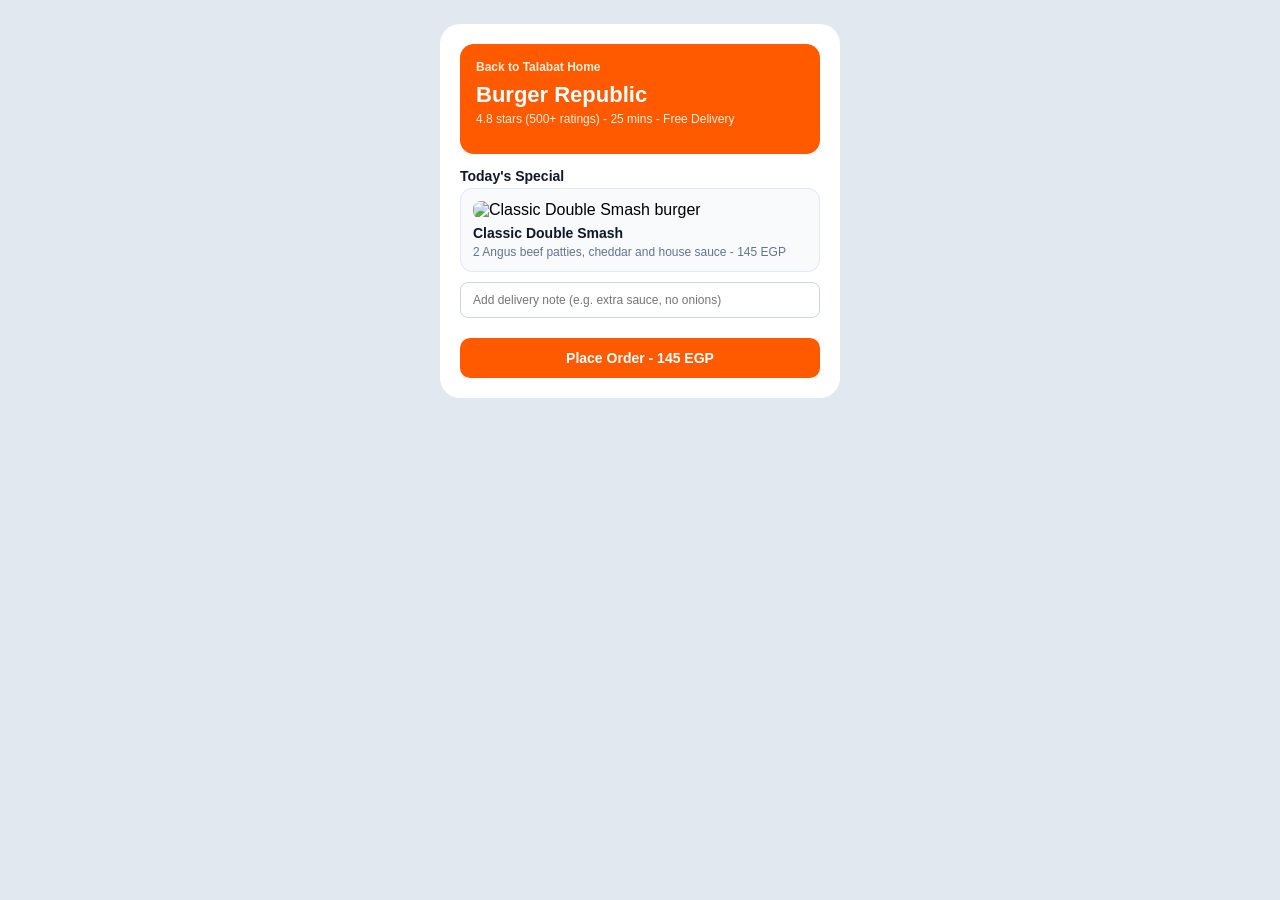
==== burger.html @ a63e6e5e "Build three-screen Talabat app" ====
<!DOCTYPE html>
<html lang="en">
<head>
    <meta charset="UTF-8">
    <meta name="viewport" content="width=device-width, initial-scale=1.0">
    <title>Talabat - Burger Republic Menu</title>
    <link rel="stylesheet" href="style.css">
</head>
<body>

    <div class="card">

        <div class="header">

            <a class="back" href="index.html">
                Back to Talabat Home
            </a>

            <h1>Burger Republic</h1>

            <p>4.8 stars (500+ ratings) - 25 mins - Free Delivery</p>

        </div>

        <h2>Today's Special</h2>

        <div class="item">

            <img
                src="https://images.unsplash.com/photo-1572802419224-296b0aeee0d9?w=400&h=120&fit=crop"
                alt="Classic Double Smash burger">

            <h2>Classic Double Smash</h2>

            <p>2 Angus beef patties, cheddar and house sauce - 145 EGP</p>

        </div>

        <input
            type="text"
            placeholder="Add delivery note (e.g. extra sauce, no onions)">

        <button class="btn">Place Order - 145 EGP</button>

    </div>

</body>
</html>
---- style.css ----
body {
    font-family: sans-serif;
    background-color: #e2e8f0;
    display: flex;
    justify-content: center;
    padding: 24px;
    margin: 0;
}

.card {
    width: 360px;
    background-color: white;
    display: flex;
    flex-direction: column;
    padding: 20px;
    border-radius: 20px;
}

.header {
    background-color: #ff5a00;
    color: white;
    padding: 16px;
    display: flex;
    flex-direction: column;
    border-radius: 14px;
    margin-bottom: 14px;
}

.header h1 {
    font-size: 22px;
    color: white;
    margin: 0 0 4px 0;
}

.header p {
    font-size: 12px;
    color: #ffedd5;
    margin: 0 0 12px 0;
}

input {
    padding: 10px 12px;
    margin-bottom: 12px;
    font-size: 12px;
    border: 1px solid #cbd5e1;
    border-radius: 8px;
}

.header input {
    border: none;
    margin-bottom: 0;
}

h2 {
    font-size: 14px;
    color: #0f172a;
    margin: 0 0 4px 0;
}

p {
    font-size: 12px;
    color: #64748b;
    margin: 0 0 12px 0;
}

.item {
    background-color: #f8fafc;
    border: 1px solid #e2e8f0;
    padding: 12px;
    border-radius: 12px;
    margin-bottom: 10px;
}

.item p {
    margin: 0;
}

.item img {
    width: 100%;
    border-radius: 8px;
    margin-bottom: 6px;
}

.btn {
    background-color: #ff5a00;
    color: white;
    padding: 12px;
    border-radius: 10px;
    border: none;
    text-align: center;
    font-size: 14px;
    font-weight: bold;
    text-decoration: none;
    display: block;
    margin-top: 8px;
}

/* Back to Talabat Home link */
.back {
    color: #ffedd5;
    font-size: 12px;
    font-weight: bold;
    text-decoration: none;
    margin-bottom: 8px;
}
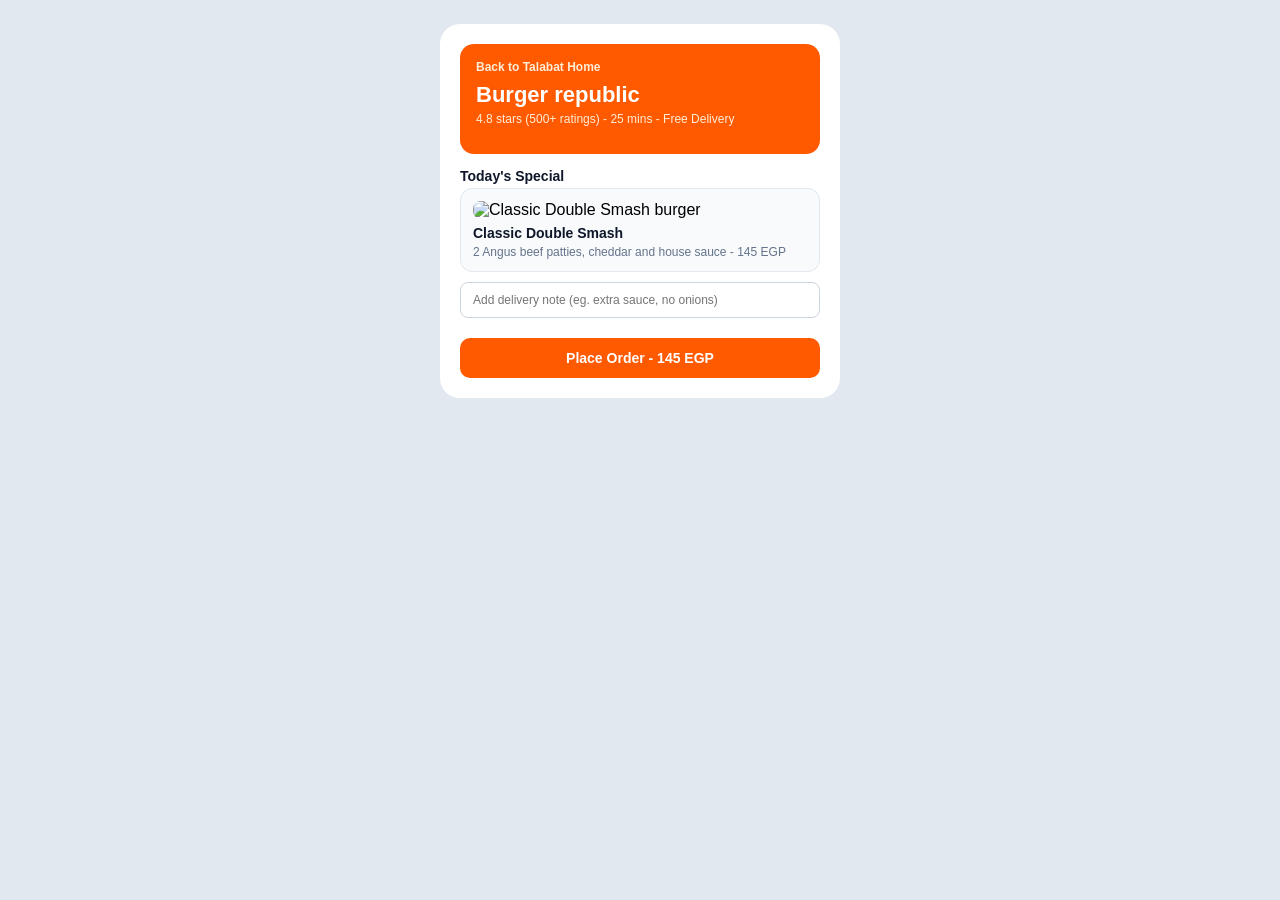
==== commit e59c19f1: "Build three-screen Talabat app" ====
--- a/burger.html
+++ b/burger.html
@@ -1,49 +1,35 @@
-
 <!DOCTYPE html>
 <html lang="en">
-<head>
-    <meta charset="UTF-8">
-    <meta name="viewport" content="width=device-width, initial-scale=1.0">
-    <title>Talabat - Burger Republic Menu</title>
-    <link rel="stylesheet" href="style.css">
-</head>
-<body>
+    <head>
+        <meta charset="UTF-8">
+        <meta name="viewport" content="width=device-width, iniital scale=1.0">
+        <title>Talabat - Burger Republic Menu</title>
+        <link rel="stylesheet" href="style.css">
+    </head>
+    <body>
+        <div class="card">
+            <div class="header">
+                <a class="back" href="index.html">
+                    Back to Talabat Home
+                </a>
+                <h1>Burger republic</h1>
+                <p>4.8 stars (500+ ratings) - 25 mins - Free Delivery</p>
 
-    <div class="card">
-
-        <div class="header">
-
-            <a class="back" href="index.html">
-                Back to Talabat Home
-            </a>
-
-            <h1>Burger Republic</h1>
-
-            <p>4.8 stars (500+ ratings) - 25 mins - Free Delivery</p>
-
-        </div>
-
-        <h2>Today's Special</h2>
-
-        <div class="item">
-
-            <img
+            </div>
+            <h2>Today's Special</h2>
+            <div class="item">
+                <img
                 src="https://images.unsplash.com/photo-1572802419224-296b0aeee0d9?w=400&h=120&fit=crop"
                 alt="Classic Double Smash burger">
 
-            <h2>Classic Double Smash</h2>
+                <h2>Classic Double Smash</h2>
 
-            <p>2 Angus beef patties, cheddar and house sauce - 145 EGP</p>
+                <p>2 Angus beef patties, cheddar and house sauce - 145 EGP</p>
+            </div>
 
+            <input type="text" placeholder="Add delivery note (eg. extra sauce, no onions)">
+
+            <button class="btn">Place Order - 145 EGP</button>
         </div>
-
-        <input
-            type="text"
-            placeholder="Add delivery note (e.g. extra sauce, no onions)">
-
-        <button class="btn">Place Order - 145 EGP</button>
-
-    </div>
-
-</body>
-</html>
+    </body>
+</html>
--- a/style.css
+++ b/style.css
@@ -1,4 +1,3 @@
-
 body {
     font-family: sans-serif;
     background-color: #e2e8f0;
@@ -7,7 +6,6 @@
     padding: 24px;
     margin: 0;
 }
-
 .card {
     width: 360px;
     background-color: white;
@@ -16,7 +14,6 @@
     padding: 20px;
     border-radius: 20px;
 }
-
 .header {
     background-color: #ff5a00;
     color: white;
@@ -26,7 +23,6 @@
     border-radius: 14px;
     margin-bottom: 14px;
 }
-
 .header h1 {
     font-size: 22px;
     color: white;
